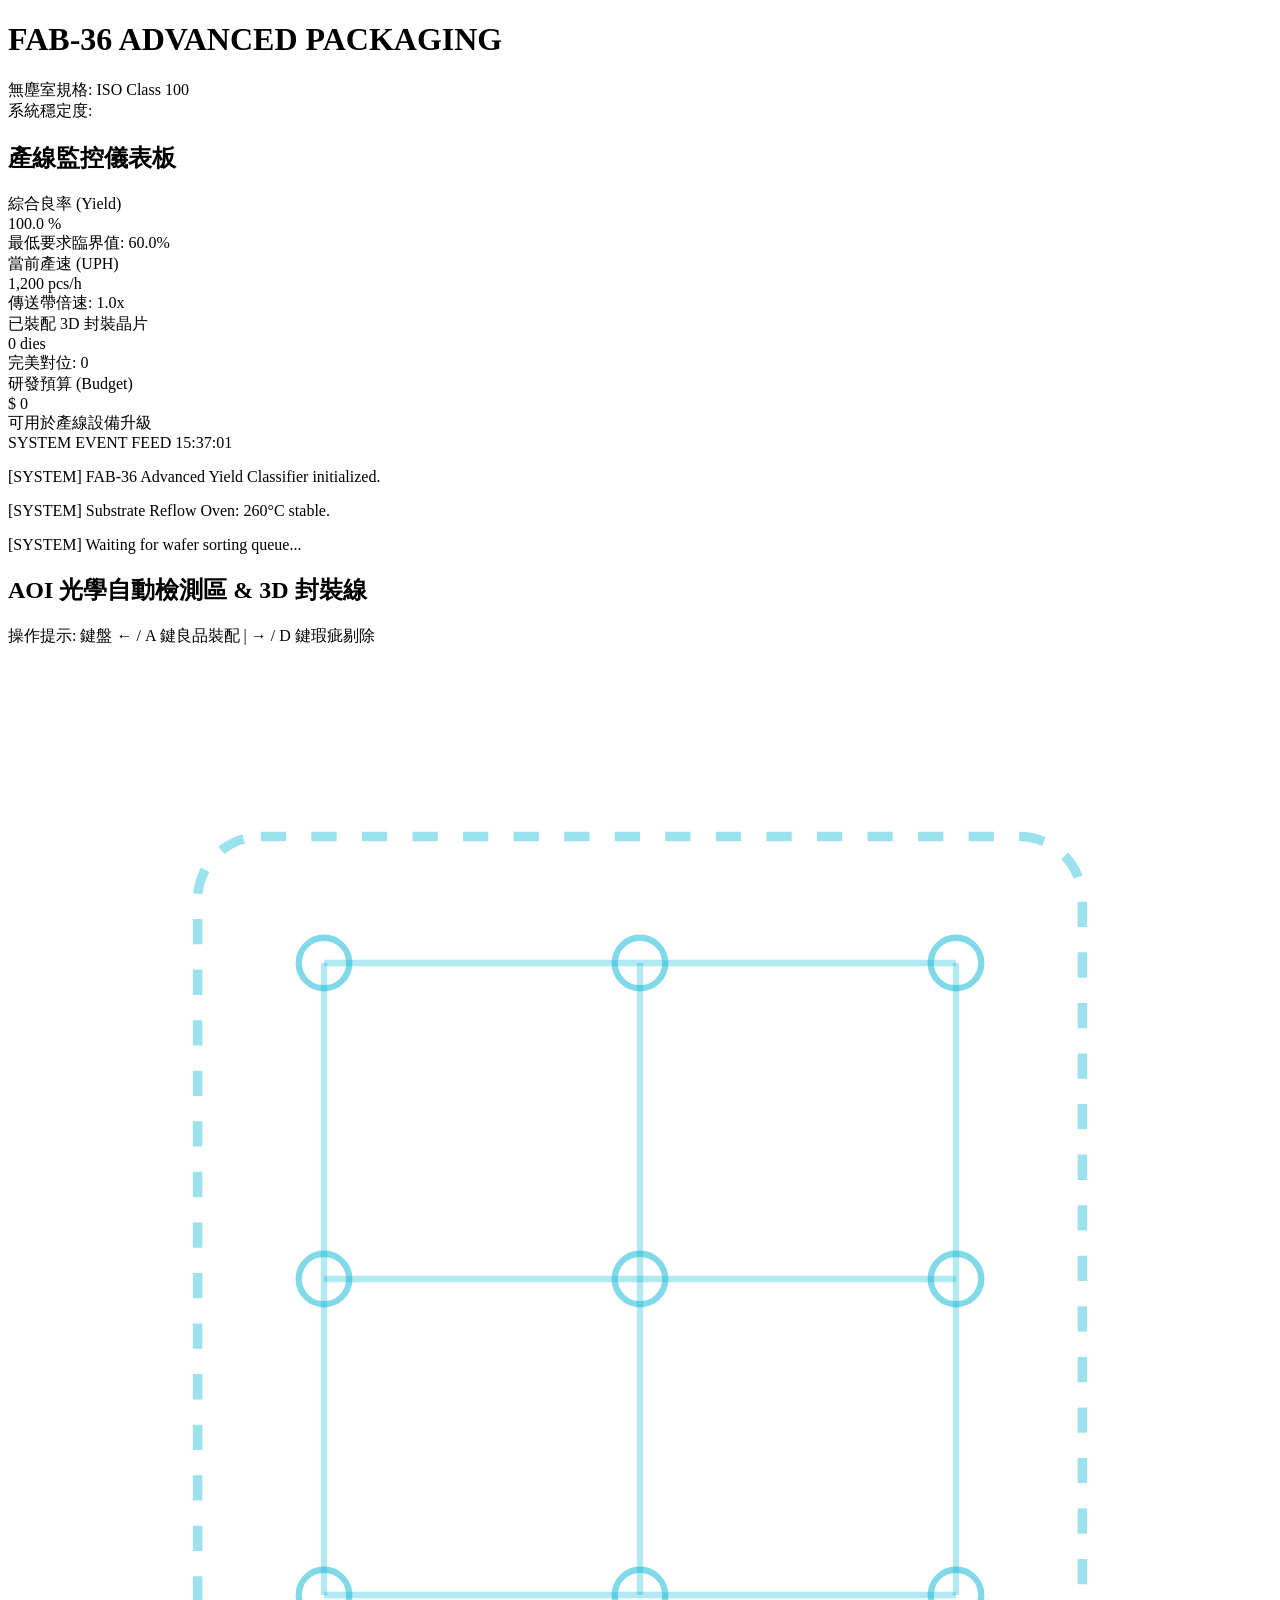
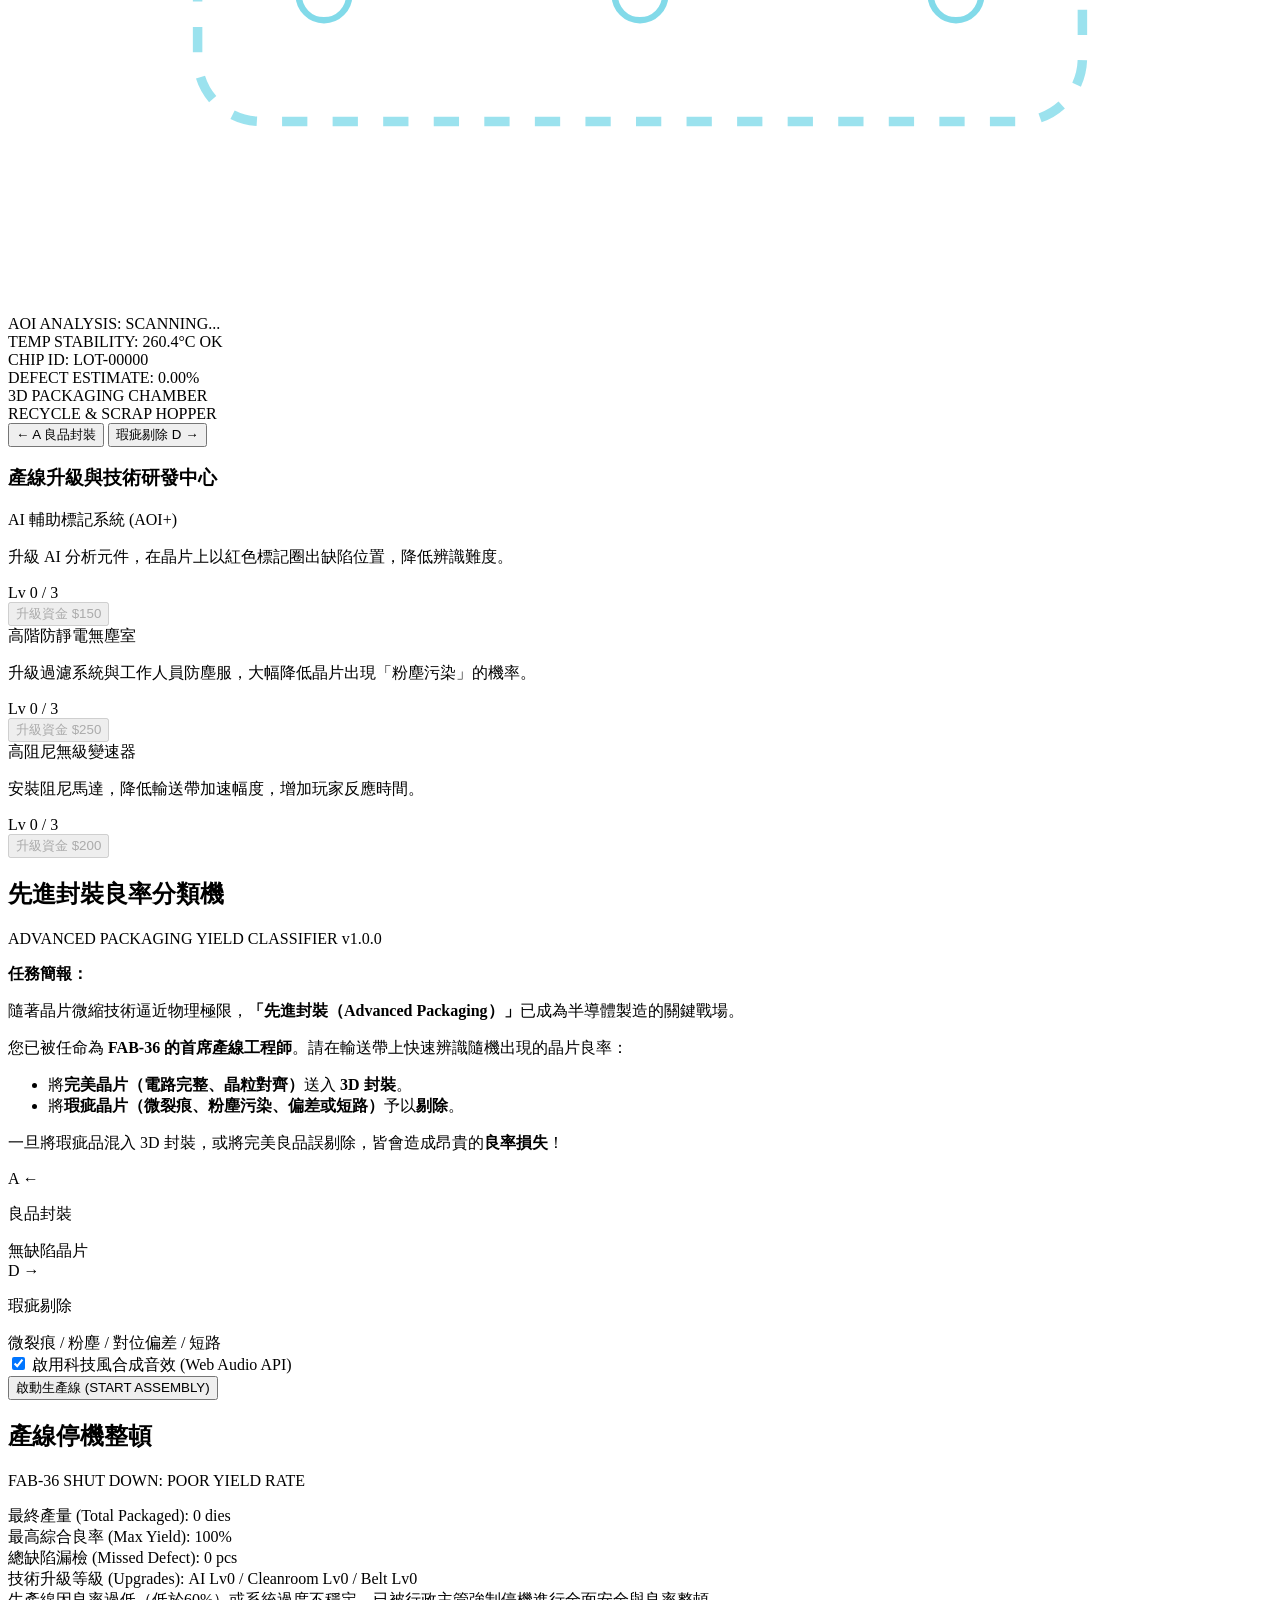
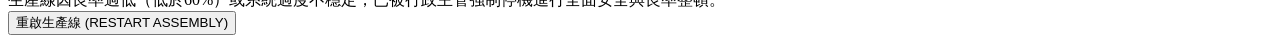
==== index.html @ 0c7c540d "Add files via upload" ====
<!DOCTYPE html>
<html lang="zh-TW">
<head>
    <meta charset="UTF-8">
    <meta name="viewport" content="width=device-width, initial-scale=1.0">
    <title>「先進封裝」良率分類機 - Advanced Packaging Yield Classifier</title>
    <meta name="description" content="扮演無塵室工程師，在先進封裝產線上過濾瑕疵晶片，保障3D堆疊晶粒良率！體驗半導體製造與工業管理的極限反應挑戰。">
    <!-- Google Fonts for High-Tech / Cyberpunk UI -->
    <link rel="preconnect" href="https://fonts.googleapis.com">
    <link rel="preconnect" href="https://fonts.gstatic.com" crossorigin>
    <link href="https://fonts.googleapis.com/css2?family=Inter:wght@300;400;600;800&family=Orbitron:wght@400;700;900&family=Share+Tech+Mono&display=swap" rel="stylesheet">
    <link rel="stylesheet" href="style.css">
</head>
<body>
    <div id="cyber-bg"></div>
    <div id="scanline"></div>

    <div id="game-container">
        <!-- TOP STATUS BAR -->
        <header id="top-bar">
            <div class="logo-area">
                <span class="pulse-indicator green"></span>
                <h1 id="main-title">FAB-36 ADVANCED PACKAGING</h1>
            </div>
            
            <!-- Real-time Cleanroom Status -->
            <div class="cleanroom-status">
                <span class="label">無塵室規格:</span>
                <span id="cleanroom-value" class="value">ISO Class 100</span>
            </div>

            <!-- Siren and Alarm Warning Beacons (Lives) -->
            <div class="stability-beacons">
                <span class="label">系統穩定度:</span>
                <div class="beacons-wrapper">
                    <div id="beacon-1" class="beacon active"></div>
                    <div id="beacon-2" class="beacon active"></div>
                    <div id="beacon-3" class="beacon active"></div>
                </div>
            </div>
        </header>

        <!-- MAIN DASHBOARD -->
        <main id="main-deck">
            <!-- LEFT PANEL: STATS & LOGS -->
            <section class="deck-panel" id="stats-panel">
                <h2 class="panel-title">產線監控儀表板</h2>
                
                <div class="metrics-grid">
                    <div class="metric-card" id="metric-yield">
                        <span class="metric-label">綜合良率 (Yield)</span>
                        <div class="metric-value-wrapper">
                            <span id="yield-value" class="value text-green">100.0</span>
                            <span class="unit">%</span>
                        </div>
                        <div class="metric-progress-bar">
                            <div id="yield-progress" class="bar bg-green" style="width: 100%"></div>
                        </div>
                        <span class="metric-sub">最低要求臨界值: 60.0%</span>
                    </div>

                    <div class="metric-card" id="metric-uph">
                        <span class="metric-label">當前產速 (UPH)</span>
                        <div class="metric-value-wrapper">
                            <span id="uph-value" class="value text-cyan">1,200</span>
                            <span class="unit">pcs/h</span>
                        </div>
                        <div class="metric-progress-bar">
                            <div id="uph-progress" class="bar bg-cyan" style="width: 20%"></div>
                        </div>
                        <span class="metric-sub" id="speed-multiplier-label">傳送帶倍速: 1.0x</span>
                    </div>

                    <div class="metric-card" id="metric-score">
                        <span class="metric-label">已裝配 3D 封裝晶片</span>
                        <div class="metric-value-wrapper">
                            <span id="score-value" class="value text-gold">0</span>
                            <span class="unit">dies</span>
                        </div>
                        <span class="metric-sub" id="perfect-count-label">完美對位: 0</span>
                    </div>

                    <div class="metric-card" id="metric-funds">
                        <span class="metric-label">研發預算 (Budget)</span>
                        <div class="metric-value-wrapper">
                            <span class="currency">$</span>
                            <span id="funds-value" class="value text-amber">0</span>
                        </div>
                        <span class="metric-sub">可用於產線設備升級</span>
                    </div>
                </div>

                <!-- Industrial Event Log Terminal -->
                <div id="terminal-log">
                    <div class="terminal-header">
                        <span>SYSTEM EVENT FEED</span>
                        <span id="system-time">15:37:01</span>
                    </div>
                    <div id="terminal-body">
                        <p class="text-dim">[SYSTEM] FAB-36 Advanced Yield Classifier initialized.</p>
                        <p class="text-dim">[SYSTEM] Substrate Reflow Oven: 260°C stable.</p>
                        <p class="text-cyan">[SYSTEM] Waiting for wafer sorting queue...</p>
                    </div>
                </div>
            </section>

            <!-- CENTER/RIGHT PANEL: ACTIVE ASSEMBLY ZONE -->
            <section class="deck-panel" id="assembly-panel">
                <div class="assembly-header">
                    <h2 class="panel-title">AOI 光學自動檢測區 & 3D 封裝線</h2>
                    <div class="controls-hint">操作提示: 鍵盤 ← / A 鍵良品裝配 | → / D 鍵瑕疵剔除</div>
                </div>

                <!-- HOLOGRAPHIC AOI SCANNER SCREEN -->
                <div id="hologram-screen">
                    <div class="hologram-grid-bg"></div>
                    <div class="scan-laser-line"></div>
                    
                    <div class="hologram-viewport">
                        <!-- Holographic wireframe model of the chip currently in scanner -->
                        <div id="hologram-wireframe">
                            <svg viewBox="0 0 200 200" id="holo-svg">
                                <!-- Silicon Die Base Grid -->
                                <rect x="30" y="30" width="140" height="140" rx="10" fill="none" stroke="rgba(6, 182, 212, 0.4)" stroke-dasharray="4 4" stroke-width="1.5"></rect>
                                <!-- Internal Interconnect Matrix -->
                                <circle cx="50" cy="50" r="4" fill="none" stroke="rgba(6, 182, 212, 0.5)" stroke-width="1"></circle>
                                <circle cx="100" cy="50" r="4" fill="none" stroke="rgba(6, 182, 212, 0.5)" stroke-width="1"></circle>
                                <circle cx="150" cy="50" r="4" fill="none" stroke="rgba(6, 182, 212, 0.5)" stroke-width="1"></circle>
                                <circle cx="50" cy="100" r="4" fill="none" stroke="rgba(6, 182, 212, 0.5)" stroke-width="1"></circle>
                                <circle cx="100" cy="100" r="4" fill="none" stroke="rgba(6, 182, 212, 0.5)" stroke-width="1"></circle>
                                <circle cx="150" cy="100" r="4" fill="none" stroke="rgba(6, 182, 212, 0.5)" stroke-width="1"></circle>
                                <circle cx="50" cy="150" r="4" fill="none" stroke="rgba(6, 182, 212, 0.5)" stroke-width="1"></circle>
                                <circle cx="100" cy="150" r="4" fill="none" stroke="rgba(6, 182, 212, 0.5)" stroke-width="1"></circle>
                                <circle cx="150" cy="150" r="4" fill="none" stroke="rgba(6, 182, 212, 0.5)" stroke-width="1"></circle>
                                
                                <line x1="50" y1="50" x2="150" y2="50" stroke="rgba(6, 182, 212, 0.3)" stroke-width="1"></line>
                                <line x1="50" y1="100" x2="150" y2="100" stroke="rgba(6, 182, 212, 0.3)" stroke-width="1"></line>
                                <line x1="50" y1="150" x2="150" y2="150" stroke="rgba(6, 182, 212, 0.3)" stroke-width="1"></line>
                                <line x1="50" y1="50" x2="50" y2="150" stroke="rgba(6, 182, 212, 0.3)" stroke-width="1"></line>
                                <line x1="100" y1="50" x2="100" y2="150" stroke="rgba(6, 182, 212, 0.3)" stroke-width="1"></line>
                                <line x1="150" y1="50" x2="150" y2="150" stroke="rgba(6, 182, 212, 0.3)" stroke-width="1"></line>

                                <!-- Hologram scan beam overlays -->
                                <path id="holo-defect-path" d="" fill="none" stroke="rgba(239, 68, 68, 0.8)" stroke-width="2.5" class="pulsing"></path>
                            </svg>
                        </div>
                        
                        <!-- Diagnostic Readout -->
                        <div class="hologram-readout">
                            <div class="readout-row"><span class="readout-label">AOI ANALYSIS:</span> <span id="diag-analysis" class="text-cyan">SCANNING...</span></div>
                            <div class="readout-row"><span class="readout-label">TEMP STABILITY:</span> <span class="text-green">260.4°C OK</span></div>
                            <div class="readout-row"><span class="readout-label">CHIP ID:</span> <span id="diag-id" class="text-cyan">LOT-00000</span></div>
                            <div class="readout-row"><span class="readout-label">DEFECT ESTIMATE:</span> <span id="diag-defect-rate" class="text-cyan">0.00%</span></div>
                        </div>
                    </div>
                </div>

                <!-- CONVEYOR BELT CONTAINER -->
                <div id="conveyor-container">
                    <!-- Top suction chamber entry -->
                    <div class="suction-chamber-entrance">
                        <div class="vacuum-glowing-glow"></div>
                        <span class="chamber-tag">3D PACKAGING CHAMBER</span>
                    </div>

                    <!-- The Conveyor Belt Graphic -->
                    <div class="conveyor-belt-track">
                        <div class="belt-rollers">
                            <div class="roller"></div>
                            <div class="roller"></div>
                            <div class="roller"></div>
                            <div class="roller"></div>
                            <div class="roller"></div>
                            <div class="roller"></div>
                            <div class="roller"></div>
                            <div class="roller"></div>
                        </div>
                        
                        <!-- Belt scanning gate marking -->
                        <div class="laser-scanner-overlay-gate"></div>

                        <!-- Active chips wrapper -->
                        <div id="chips-conveyor-belt">
                            <!-- Dynamically generated chips go here -->
                        </div>
                    </div>

                    <!-- Bottom Scrap Hopper entrance -->
                    <div class="scrap-hopper-entrance">
                        <div class="scrap-glowing-glow"></div>
                        <span class="chamber-tag">RECYCLE & SCRAP HOPPER</span>
                    </div>
                </div>

                <!-- DIRECT ACTION BUTTONS (Tactile feedback) -->
                <div id="control-buttons-deck">
                    <button id="btn-pass" class="tactile-btn pass-btn" title="判定晶片為良品，送入3D堆疊製程 (快捷鍵: ← / A)">
                        <div class="btn-cap">
                            <span class="btn-shortcut">← A</span>
                            <span class="btn-text">良品封裝</span>
                        </div>
                    </button>
                    <button id="btn-reject" class="tactile-btn reject-btn" title="判定晶片有瑕疵，進行廢料隔離 (快捷鍵: → / D)">
                        <div class="btn-cap">
                            <span class="btn-text">瑕疵剔除</span>
                            <span class="btn-shortcut">D →</span>
                        </div>
                    </button>
                </div>
            </section>
        </main>

        <!-- UPGRADE & LAB MANAGEMENT DECK -->
        <footer id="upgrade-deck">
            <h3 class="upgrade-deck-title">產線升級與技術研發中心</h3>
            <div class="upgrades-container">
                <!-- Upgrade Item 1 -->
                <div class="upgrade-card" id="upg-aoi">
                    <div class="upg-details">
                        <span class="upg-name">AI 輔助標記系統 (AOI+)</span>
                        <p class="upg-desc">升級 AI 分析元件，在晶片上以紅色標記圈出缺陷位置，降低辨識難度。</p>
                        <span class="upg-level" id="upg-aoi-level">Lv 0 / 3</span>
                    </div>
                    <button class="upg-btn" id="btn-upg-aoi" disabled>
                        升級資金 <span class="cost">$150</span>
                    </button>
                </div>

                <!-- Upgrade Item 2 -->
                <div class="upgrade-card" id="upg-clean">
                    <div class="upg-details">
                        <span class="upg-name">高階防靜電無塵室</span>
                        <p class="upg-desc">升級過濾系統與工作人員防塵服，大幅降低晶片出現「粉塵污染」的機率。</p>
                        <span class="upg-level" id="upg-clean-level">Lv 0 / 3</span>
                    </div>
                    <button class="upg-btn" id="btn-upg-clean" disabled>
                        升級資金 <span class="cost">$250</span>
                    </button>
                </div>

                <!-- Upgrade Item 3 -->
                <div class="upgrade-card" id="upg-belt">
                    <div class="upg-details">
                        <span class="upg-name">高阻尼無級變速器</span>
                        <p class="upg-desc">安裝阻尼馬達，降低輸送帶加速幅度，增加玩家反應時間。</p>
                        <span class="upg-level" id="upg-belt-level">Lv 0 / 3</span>
                    </div>
                    <button class="upg-btn" id="btn-upg-belt" disabled>
                        升級資金 <span class="cost">$200</span>
                    </button>
                </div>
            </div>
        </footer>
    </div>

    <!-- SCREENS AND OVERLAYS -->
    <!-- START / INSTRUCTIONS OVERLAY -->
    <div id="start-screen" class="overlay active">
        <div class="overlay-panel glass">
            <h2 class="glow-title">先進封裝良率分類機</h2>
            <p class="subtitle">ADVANCED PACKAGING YIELD CLASSIFIER v1.0.0</p>
            
            <div class="lore-box">
                <p><strong>任務簡報：</strong></p>
                <p>隨著晶片微縮技術逼近物理極限，<strong>「先進封裝（Advanced Packaging）」</strong>已成為半導體製造的關鍵戰場。</p>
                <p>您已被任命為 <strong>FAB-36 的首席產線工程師</strong>。請在輸送帶上快速辨識隨機出現的晶片良率：</p>
                <ul>
                    <li>將<strong>完美晶片（電路完整、晶粒對齊）</strong>送入 <strong>3D 封裝</strong>。</li>
                    <li>將<strong>瑕疵晶片（微裂痕、粉塵污染、偏差或短路）</strong>予以<strong>剔除</strong>。</li>
                </ul>
                <p>一旦將瑕疵品混入 3D 封裝，或將完美良品誤剔除，皆會造成昂貴的<strong>良率損失</strong>！</p>
            </div>

            <div class="instructions-grid">
                <div class="ins-card">
                    <span class="ins-key">A</span>
                    <span class="ins-key">←</span>
                    <p>良品封裝</p>
                    <span class="ins-note">無缺陷晶片</span>
                </div>
                <div class="ins-card">
                    <span class="ins-key">D</span>
                    <span class="ins-key">→</span>
                    <p>瑕疵剔除</p>
                    <span class="ins-note">微裂痕 / 粉塵 / 對位偏差 / 短路</span>
                </div>
            </div>

            <!-- Start sound selection for user compatibility -->
            <div class="sound-consent">
                <label>
                    <input type="checkbox" id="sound-enabled" checked>
                    啟用科技風合成音效 (Web Audio API)
                </label>
            </div>

            <button id="btn-start-game" class="huge-glow-btn">啟動生產線 (START ASSEMBLY)</button>
        </div>
    </div>

    <!-- GAME OVER / RESTRUCTURING OVERLAY -->
    <div id="game-over-screen" class="overlay">
        <div class="overlay-panel glass hazard-border">
            <h2 class="glow-title text-red">產線停機整頓</h2>
            <p class="subtitle">FAB-36 SHUT DOWN: POOR YIELD RATE</p>

            <div class="results-stats">
                <div class="stat-row">
                    <span>最終產量 (Total Packaged):</span>
                    <span id="final-score" class="text-gold">0 dies</span>
                </div>
                <div class="stat-row">
                    <span>最高綜合良率 (Max Yield):</span>
                    <span id="final-yield" class="text-green">100%</span>
                </div>
                <div class="stat-row">
                    <span>總缺陷漏檢 (Missed Defect):</span>
                    <span id="final-misses" class="text-red">0 pcs</span>
                </div>
                <div class="stat-row">
                    <span>技術升級等級 (Upgrades):</span>
                    <span id="final-upgrades">AI Lv0 / Cleanroom Lv0 / Belt Lv0</span>
                </div>
            </div>

            <div class="game-over-reason" id="game-over-reason-text">
                生產線因良率過低（低於60%）或系統過度不穩定，已被行政主管強制停機進行全面安全與良率整頓。
            </div>

            <button id="btn-restart-game" class="huge-glow-btn hazard-bg">重啟生產線 (RESTART ASSEMBLY)</button>
        </div>
    </div>

    <!-- AUDIO GENERATION INFO & HELPER -->
    <script src="game.js"></script>
</body>
</html>
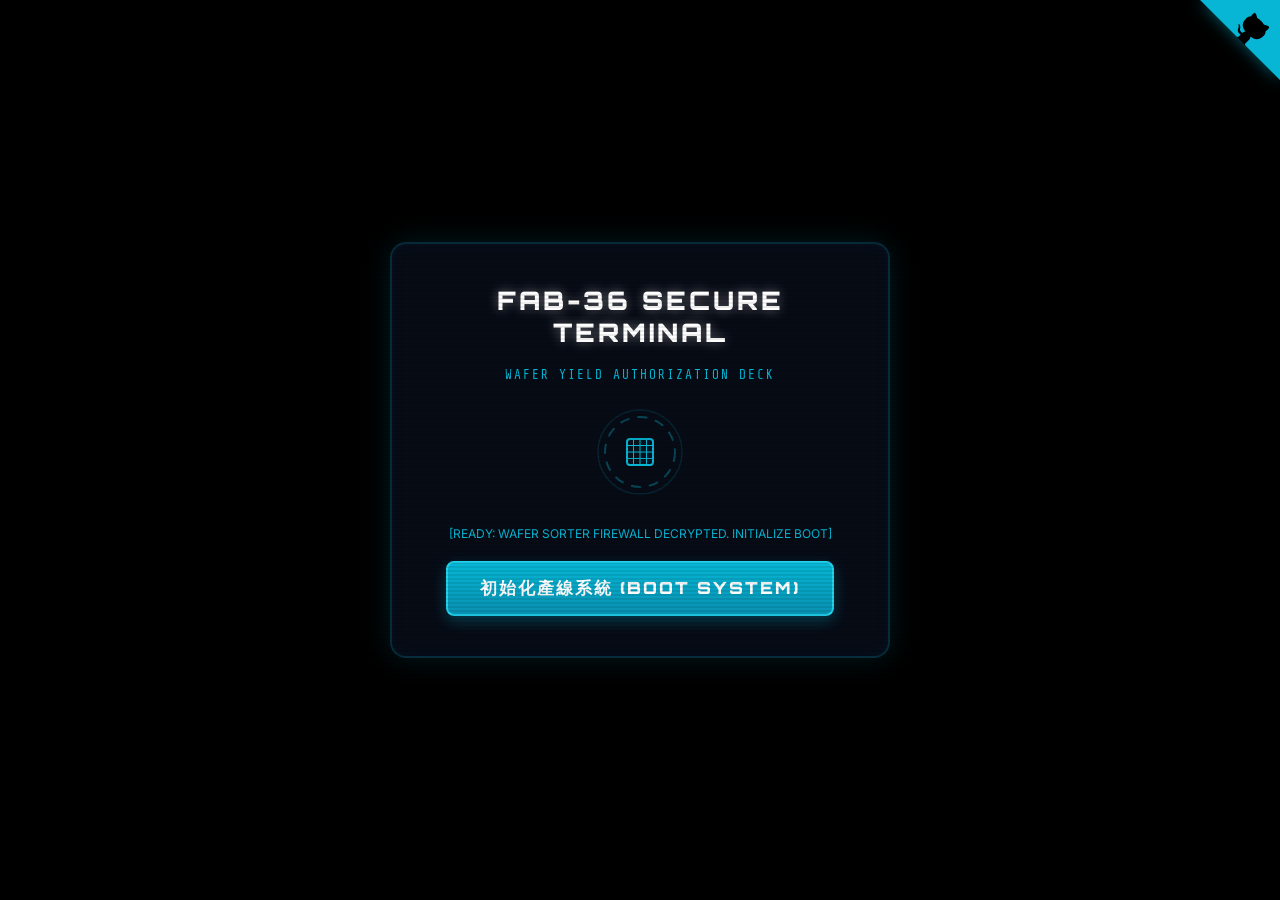
==== commit c76f5aea: "Add files via upload" ====
--- a/index.html
+++ b/index.html
@@ -3,272 +3,550 @@
 <head>
     <meta charset="UTF-8">
     <meta name="viewport" content="width=device-width, initial-scale=1.0">
-    <title>「先進封裝」良率分類機 - Advanced Packaging Yield Classifier</title>
-    <meta name="description" content="扮演無塵室工程師，在先進封裝產線上過濾瑕疵晶片，保障3D堆疊晶粒良率！體驗半導體製造與工業管理的極限反應挑戰。">
-    <!-- Google Fonts for High-Tech / Cyberpunk UI -->
+    <title>「先進封裝」良率分類機 - FAB-36 Advanced Yield Optimization</title>
+    <meta name="description" content="很久很久以前，在一個非常潔淨的無塵室裡……體驗半導體先進封裝製程良率分類的史詩級挑戰！">
+    
+    <!-- Google Fonts -->
     <link rel="preconnect" href="https://fonts.googleapis.com">
     <link rel="preconnect" href="https://fonts.gstatic.com" crossorigin>
-    <link href="https://fonts.googleapis.com/css2?family=Inter:wght@300;400;600;800&family=Orbitron:wght@400;700;900&family=Share+Tech+Mono&display=swap" rel="stylesheet">
-    <link rel="stylesheet" href="style.css">
+    <link href="https://fonts.googleapis.com/css2?family=Inter:wght@300;400;600;800&family=Orbitron:wght@700;900&family=Share+Tech+Mono&display=swap" rel="stylesheet">
+    
+    <style>
+        :root {
+            --neon-cyan: #06b6d4;
+            --neon-yellow: #ffc500;
+            --neon-blue: #4bd5ee;
+            --bg-dark: #000000;
+            --font-cyber: 'Orbitron', 'Inter', sans-serif;
+            --font-mono: 'Share Tech Mono', monospace;
+        }
+
+        * {
+            box-sizing: border-box;
+            margin: 0;
+            padding: 0;
+            user-select: none;
+        }
+
+        body {
+            background-color: var(--bg-dark);
+            color: #ffffff;
+            font-family: 'Inter', sans-serif;
+            height: 100vh;
+            width: 100vw;
+            overflow: hidden;
+            position: relative;
+        }
+
+        /* 3D Moving Starfield Canvas */
+        #starfield {
+            position: absolute;
+            top: 0;
+            left: 0;
+            width: 100%;
+            height: 100%;
+            z-index: 1;
+            pointer-events: none;
+        }
+
+        /* Ambient scanlines */
+        #scanlines {
+            position: absolute;
+            top: 0;
+            left: 0;
+            width: 100%;
+            height: 100%;
+            background: linear-gradient(
+                rgba(18, 16, 16, 0) 50%, 
+                rgba(0, 0, 0, 0.2) 50%
+            );
+            background-size: 100% 4px;
+            z-index: 999;
+            pointer-events: none;
+            opacity: 0.4;
+        }
+
+        /* Common Overlay Style */
+        .overlay {
+            position: fixed;
+            top: 0;
+            left: 0;
+            width: 100%;
+            height: 100%;
+            z-index: 10;
+            display: flex;
+            align-items: center;
+            justify-content: center;
+            opacity: 0;
+            pointer-events: none;
+            transition: opacity 0.6s cubic-bezier(0.25, 1, 0.5, 1);
+            background: rgba(0, 0, 0, 0.85);
+        }
+
+        .overlay.active {
+            opacity: 1;
+            pointer-events: auto;
+        }
+
+        /* BOOT INTERACTIVE PANEL */
+        #boot-screen {
+            background: #000000;
+        }
+
+        .glass-panel {
+            background: rgba(10, 15, 29, 0.75);
+            border: 2px solid rgba(6, 182, 212, 0.2);
+            border-radius: 16px;
+            padding: 40px;
+            width: 500px;
+            text-align: center;
+            box-shadow: 0 0 30px rgba(6, 182, 212, 0.15), inset 0 0 15px rgba(6, 182, 212, 0.05);
+            backdrop-filter: blur(15px);
+            z-index: 20;
+            display: flex;
+            flex-direction: column;
+            align-items: center;
+            gap: 20px;
+        }
+
+        .glow-title {
+            font-family: var(--font-cyber);
+            font-size: 1.6rem;
+            font-weight: 900;
+            letter-spacing: 3px;
+            color: #ffffff;
+            text-shadow: 0 0 12px rgba(255, 255, 255, 0.4);
+            text-transform: uppercase;
+        }
+
+        .subtitle {
+            font-family: var(--font-mono);
+            font-size: 0.8rem;
+            color: var(--neon-cyan);
+            letter-spacing: 2px;
+            text-transform: uppercase;
+        }
+
+        .boot-icon svg {
+            animation: pulse-icon 2s infinite alternate ease-in-out;
+        }
+
+        @keyframes pulse-icon {
+            0% { transform: scale(0.96); filter: drop-shadow(0 0 5px rgba(6, 182, 212, 0.4)); }
+            100% { transform: scale(1.04); filter: drop-shadow(0 0 15px rgba(6, 182, 212, 0.8)); }
+        }
+
+        .huge-btn {
+            font-family: var(--font-cyber);
+            font-size: 1.05rem;
+            font-weight: 900;
+            color: #ffffff;
+            background: linear-gradient(180deg, #06b6d4 0%, #0891b2 100%);
+            border: 2px solid #22d3ee;
+            border-radius: 8px;
+            padding: 14px 32px;
+            cursor: pointer;
+            letter-spacing: 2px;
+            box-shadow: 0 5px 15px rgba(6, 182, 212, 0.3);
+            transition: all 0.2s ease;
+            outline: none;
+        }
+
+        .huge-btn:hover {
+            box-shadow: 0 0 25px rgba(6, 182, 212, 0.6);
+            filter: brightness(1.15);
+        }
+
+        .huge-btn:active {
+            transform: translateY(2px);
+        }
+
+        /* EPIC STAR WARS CRAWL SCREEN */
+        #intro-screen {
+            background: #000000;
+            z-index: 15;
+        }
+
+        .intro-viewport {
+            position: relative;
+            width: 100%;
+            height: 100%;
+            display: flex;
+            flex-direction: column;
+            justify-content: center;
+            align-items: center;
+        }
+
+        /* "A long time ago..." text style */
+        #intro-far-away {
+            position: absolute;
+            color: var(--neon-blue);
+            font-size: 1.6rem;
+            font-weight: 400;
+            text-align: center;
+            width: 80%;
+            max-width: 800px;
+            line-height: 1.6;
+            opacity: 0;
+            z-index: 25;
+            pointer-events: none;
+        }
+
+        #intro-far-away.animate {
+            animation: fade-blue-text 6s ease-in-out forwards;
+        }
+
+        @keyframes fade-blue-text {
+            0% { opacity: 0; }
+            20% { opacity: 1; }
+            80% { opacity: 1; }
+            100% { opacity: 0; }
+        }
+
+        /* Zooming yellow Star Wars logo */
+        #intro-logo {
+            position: absolute;
+            width: 90%;
+            max-width: 900px;
+            text-align: center;
+            transform: scale(3.5);
+            font-family: var(--font-cyber);
+            font-size: 4.5rem;
+            font-weight: 900;
+            letter-spacing: 6px;
+            color: var(--neon-yellow);
+            text-shadow: 0 0 20px rgba(255, 197, 0, 0.4);
+            opacity: 0;
+            line-height: 1.25;
+            z-index: 22;
+            pointer-events: none;
+        }
+
+        #intro-logo.animate {
+            animation: zoom-out-logo 11s cubic-bezier(0.12, 0.82, 0.16, 1) forwards;
+        }
+
+        @keyframes zoom-out-logo {
+            0% { opacity: 0; transform: scale(3.5); }
+            6% { opacity: 1; transform: scale(3.0); }
+            85% { opacity: 1; }
+            100% { opacity: 0; transform: scale(0.04); }
+        }
+
+        /* Crawl Perspective container */
+        .intro-crawl-wrapper {
+            position: absolute;
+            width: 100%;
+            height: 100%;
+            bottom: 0;
+            left: 0;
+            perspective: 320px;
+            perspective-origin: 50% 100%;
+            z-index: 18;
+            pointer-events: none;
+            opacity: 0;
+        }
+
+        .intro-crawl-wrapper.animate {
+            opacity: 1;
+        }
+
+        .intro-crawl-text {
+            position: absolute;
+            top: 100%;
+            width: 60%;
+            max-width: 750px;
+            left: 20%;
+            text-align: justify;
+            font-size: 1.35rem;
+            font-weight: bold;
+            line-height: 2.1;
+            letter-spacing: 2px;
+            color: var(--neon-yellow);
+            text-shadow: 0 0 8px rgba(255, 197, 0, 0.3);
+            transform: rotateX(25deg);
+            transform-origin: 50% 100%;
+            padding-bottom: 300px;
+        }
+
+        .intro-crawl-text.animate {
+            animation: crawl-text 50s linear forwards;
+        }
+
+        @keyframes crawl-text {
+            0% { top: 100%; }
+            100% { top: -210%; }
+        }
+
+        .intro-crawl-text p {
+            margin-bottom: 2rem;
+        }
+
+        .intro-crawl-text .episode-number {
+            font-family: var(--font-cyber);
+            font-size: 1.1rem;
+            letter-spacing: 5px;
+            text-align: center;
+            margin-bottom: 0.5rem;
+        }
+
+        .intro-crawl-text .episode-title {
+            font-family: var(--font-cyber);
+            font-size: 1.8rem;
+            letter-spacing: 6px;
+            text-align: center;
+            margin-bottom: 2.5rem;
+            text-transform: uppercase;
+        }
+
+        .skip-intro-btn {
+            position: absolute;
+            bottom: 40px;
+            right: 40px;
+            z-index: 30;
+            background: transparent;
+            border: 1.5px solid rgba(255, 197, 0, 0.4);
+            color: var(--neon-yellow);
+            font-family: var(--font-cyber);
+            padding: 10px 24px;
+            font-size: 0.8rem;
+            font-weight: bold;
+            border-radius: 4px;
+            cursor: pointer;
+            letter-spacing: 1.5px;
+            transition: all 0.2s ease;
+            outline: none;
+        }
+
+        .skip-intro-btn:hover {
+            background: rgba(255, 197, 0, 0.1);
+            border-color: var(--neon-yellow);
+            box-shadow: 0 0 12px rgba(255, 197, 0, 0.4);
+        }
+
+        /* LANDING / PLAY GAME DIRECT DECK */
+        #landing-screen {
+            background: radial-gradient(circle at 50% 50%, rgba(6, 182, 212, 0.15) 0%, rgba(2, 6, 12, 0.95) 90%);
+        }
+
+        .landing-panel {
+            width: 700px;
+            background: rgba(10, 15, 29, 0.85);
+            border: 2px solid var(--neon-cyan);
+            border-radius: 16px;
+            padding: 35px;
+            box-shadow: 0 0 40px rgba(6, 182, 212, 0.3);
+            backdrop-filter: blur(15px);
+            text-align: center;
+            display: flex;
+            flex-direction: column;
+            align-items: center;
+            gap: 25px;
+            z-index: 20;
+        }
+
+        .lore-box {
+            background: rgba(2, 6, 12, 0.8);
+            border: 1px solid rgba(6, 182, 212, 0.15);
+            border-radius: 8px;
+            padding: 20px;
+            text-align: left;
+            font-size: 0.85rem;
+            line-height: 1.7;
+            color: rgba(226, 232, 240, 0.8);
+        }
+
+        .lore-box strong {
+            color: var(--neon-cyan);
+        }
+
+        .lore-box p {
+            margin-bottom: 8px;
+        }
+
+        .instructions-grid {
+            display: flex;
+            gap: 20px;
+            width: 100%;
+        }
+
+        .ins-card {
+            flex: 1;
+            background: rgba(15, 23, 42, 0.6);
+            border: 1px solid rgba(255, 255, 255, 0.05);
+            border-radius: 8px;
+            padding: 15px;
+            display: flex;
+            flex-direction: column;
+            align-items: center;
+            gap: 6px;
+        }
+
+        .ins-key {
+            background: #334155;
+            border: 1.5px solid #475569;
+            box-shadow: 0 3px 0 #1e293b;
+            border-radius: 4px;
+            font-family: var(--font-mono);
+            font-weight: bold;
+            padding: 2px 12px;
+            font-size: 1rem;
+            color: #ffffff;
+        }
+
+        .ins-card p {
+            font-size: 0.9rem;
+            font-weight: bold;
+            color: #ffffff;
+            margin-top: 4px;
+        }
+
+        .ins-note {
+            font-size: 0.72rem;
+            color: rgba(226, 232, 240, 0.45);
+        }
+
+        .btn-play-now {
+            font-family: var(--font-cyber);
+            font-size: 1.15rem;
+            font-weight: 900;
+            color: #ffffff;
+            background: linear-gradient(180deg, #10b981 0%, #047857 100%);
+            border: 2px solid #34d399;
+            border-radius: 8px;
+            padding: 16px 45px;
+            cursor: pointer;
+            letter-spacing: 2px;
+            box-shadow: 0 5px 20px rgba(16, 185, 129, 0.4);
+            transition: all 0.2s ease;
+            text-decoration: none;
+            display: inline-block;
+        }
+
+        .btn-play-now:hover {
+            box-shadow: 0 0 30px rgba(16, 185, 129, 0.7);
+            filter: brightness(1.15);
+            transform: scale(1.02);
+        }
+
+        .btn-play-now:active {
+            transform: translateY(2px);
+        }
+
+        /* GITHUB FORK CORNER */
+        .github-corner svg {
+            fill: var(--neon-cyan);
+            color: #000;
+            position: absolute;
+            top: 0;
+            border: 0;
+            right: 0;
+            z-index: 1000;
+            filter: drop-shadow(0 0 8px rgba(6, 182, 212, 0.5));
+            transition: all 0.25s ease-in-out;
+        }
+        .github-corner:hover svg {
+            fill: var(--neon-yellow);
+            filter: drop-shadow(0 0 12px var(--neon-yellow));
+        }
+
+        /* MEDIA QUERY RESPONSIVENESS */
+        @media (max-width: 768px) {
+            .glass-panel, .landing-panel {
+                width: 90%;
+                padding: 20px;
+            }
+            #intro-logo {
+                font-size: 2.5rem;
+            }
+            .intro-crawl-text {
+                width: 80%;
+                left: 10%;
+                font-size: 1rem;
+                line-height: 1.8;
+            }
+            .instructions-grid {
+                flex-direction: column;
+            }
+        }
+    </style>
 </head>
 <body>
-    <div id="cyber-bg"></div>
-    <div id="scanline"></div>
-
-    <div id="game-container">
-        <!-- TOP STATUS BAR -->
-        <header id="top-bar">
-            <div class="logo-area">
-                <span class="pulse-indicator green"></span>
-                <h1 id="main-title">FAB-36 ADVANCED PACKAGING</h1>
+    <canvas id="starfield"></canvas>
+    <div id="scanlines"></div>
+
+    <!-- BOOT SYSTEM FIREWALL SCREEN -->
+    <section id="boot-screen" class="overlay active">
+        <div class="glass-panel">
+            <h2 class="glow-title">FAB-36 Secure Terminal</h2>
+            <p class="subtitle">Wafer Yield Authorization Deck</p>
+            
+            <div class="boot-icon">
+                <svg viewBox="0 0 100 100" id="boot-svg" style="width: 100px; height: 100px;">
+                    <circle cx="50" cy="50" r="42" fill="none" stroke="rgba(6, 182, 212, 0.15)" stroke-width="1.5"></circle>
+                    <circle cx="50" cy="50" r="35" fill="none" stroke="rgba(6, 182, 212, 0.35)" stroke-dasharray="10 8" stroke-width="2" style="animation: spin 20s infinite linear; transform-origin: 50% 50%;"></circle>
+                    
+                    <!-- Wafer Grid / Silicon Die representation -->
+                    <rect x="37" y="37" width="26" height="26" rx="3" fill="rgba(6, 182, 212, 0.05)" stroke="var(--neon-cyan)" stroke-width="2"></rect>
+                    <line x1="37" y1="43.5" x2="63" y2="43.5" stroke="var(--neon-cyan)" stroke-width="1"></line>
+                    <line x1="37" y1="50" x2="63" y2="50" stroke="var(--neon-cyan)" stroke-width="1"></line>
+                    <line x1="37" y1="56.5" x2="63" y2="56.5" stroke="var(--neon-cyan)" stroke-width="1"></line>
+                    <line x1="43.5" y1="37" x2="43.5" y2="63" stroke="var(--neon-cyan)" stroke-width="1"></line>
+                    <line x1="50" y1="37" x2="50" y2="63" stroke="var(--neon-cyan)" stroke-width="1"></line>
+                    <line x1="56.5" y1="37" x2="56.5" y2="63" stroke="var(--neon-cyan)" stroke-width="1"></line>
+                </svg>
             </div>
             
-            <!-- Real-time Cleanroom Status -->
-            <div class="cleanroom-status">
-                <span class="label">無塵室規格:</span>
-                <span id="cleanroom-value" class="value">ISO Class 100</span>
+            <p class="font-mono text-cyan" style="font-size: 0.75rem; color: var(--neon-cyan);">[READY: WAFER SORTER FIREWALL DECRYPTED. INITIALIZE BOOT]</p>
+            <button id="btn-boot-system" class="huge-btn">初始化產線系統 (BOOT SYSTEM)</button>
+        </div>
+    </section>
+
+    <!-- EPIC STAR WARS CRAWL INTERFACE -->
+    <section id="intro-screen" class="overlay">
+        <div class="intro-viewport">
+            <!-- Galaxy text -->
+            <div id="intro-far-away">
+                很久很久以前，在一個非常潔淨的無塵室裡……
             </div>
-
-            <!-- Siren and Alarm Warning Beacons (Lives) -->
-            <div class="stability-beacons">
-                <span class="label">系統穩定度:</span>
-                <div class="beacons-wrapper">
-                    <div id="beacon-1" class="beacon active"></div>
-                    <div id="beacon-2" class="beacon active"></div>
-                    <div id="beacon-3" class="beacon active"></div>
+            
+            <!-- Zooming title -->
+            <div id="intro-logo">
+                先進封裝<br>良率分類機
+            </div>
+
+            <!-- Crawling text inside 3D perspective -->
+            <div id="intro-crawl-container" class="intro-crawl-wrapper">
+                <div id="intro-crawl-content" class="intro-crawl-text">
+                    <h3 class="episode-number">第一部曲：幽靈微塵的威脅</h3>
+                    <h4 class="episode-title">良率保衛戰</h4>
+                    
+                    <p>這是一個奈米微縮的極限時代。</p>
+                    <p>傳統的摩爾定律已面臨嚴苛物理極限，晶體管無法再無限制地縮小，微縮之路步步維艱。</p>
+                    <p>為了拯救半導體效能的未來，帝國研發出了極致的「3D垂直堆疊先進封裝技術」，將多顆晶粒像蓋摩天大樓般緊密連結！</p>
+                    <p>然而，黑暗的瑕疵勢力悄然無息地滲透進了傳送帶。微裂紋、環境塵埃、凸塊短路與對位偏差，正威脅著極度昂貴的晶圓良率。</p>
+                    <p>作為 FAB-36 的首席工程師，你手握先進的光學 AOI 雷射掃描儀。你必須精確判定完美晶粒，並在時限內將致命瑕疵排除，引領半導體科技走向良率滿分的光明未來……</p>
                 </div>
             </div>
-        </header>
-
-        <!-- MAIN DASHBOARD -->
-        <main id="main-deck">
-            <!-- LEFT PANEL: STATS & LOGS -->
-            <section class="deck-panel" id="stats-panel">
-                <h2 class="panel-title">產線監控儀表板</h2>
-                
-                <div class="metrics-grid">
-                    <div class="metric-card" id="metric-yield">
-                        <span class="metric-label">綜合良率 (Yield)</span>
-                        <div class="metric-value-wrapper">
-                            <span id="yield-value" class="value text-green">100.0</span>
-                            <span class="unit">%</span>
-                        </div>
-                        <div class="metric-progress-bar">
-                            <div id="yield-progress" class="bar bg-green" style="width: 100%"></div>
-                        </div>
-                        <span class="metric-sub">最低要求臨界值: 60.0%</span>
-                    </div>
-
-                    <div class="metric-card" id="metric-uph">
-                        <span class="metric-label">當前產速 (UPH)</span>
-                        <div class="metric-value-wrapper">
-                            <span id="uph-value" class="value text-cyan">1,200</span>
-                            <span class="unit">pcs/h</span>
-                        </div>
-                        <div class="metric-progress-bar">
-                            <div id="uph-progress" class="bar bg-cyan" style="width: 20%"></div>
-                        </div>
-                        <span class="metric-sub" id="speed-multiplier-label">傳送帶倍速: 1.0x</span>
-                    </div>
-
-                    <div class="metric-card" id="metric-score">
-                        <span class="metric-label">已裝配 3D 封裝晶片</span>
-                        <div class="metric-value-wrapper">
-                            <span id="score-value" class="value text-gold">0</span>
-                            <span class="unit">dies</span>
-                        </div>
-                        <span class="metric-sub" id="perfect-count-label">完美對位: 0</span>
-                    </div>
-
-                    <div class="metric-card" id="metric-funds">
-                        <span class="metric-label">研發預算 (Budget)</span>
-                        <div class="metric-value-wrapper">
-                            <span class="currency">$</span>
-                            <span id="funds-value" class="value text-amber">0</span>
-                        </div>
-                        <span class="metric-sub">可用於產線設備升級</span>
-                    </div>
-                </div>
-
-                <!-- Industrial Event Log Terminal -->
-                <div id="terminal-log">
-                    <div class="terminal-header">
-                        <span>SYSTEM EVENT FEED</span>
-                        <span id="system-time">15:37:01</span>
-                    </div>
-                    <div id="terminal-body">
-                        <p class="text-dim">[SYSTEM] FAB-36 Advanced Yield Classifier initialized.</p>
-                        <p class="text-dim">[SYSTEM] Substrate Reflow Oven: 260°C stable.</p>
-                        <p class="text-cyan">[SYSTEM] Waiting for wafer sorting queue...</p>
-                    </div>
-                </div>
-            </section>
-
-            <!-- CENTER/RIGHT PANEL: ACTIVE ASSEMBLY ZONE -->
-            <section class="deck-panel" id="assembly-panel">
-                <div class="assembly-header">
-                    <h2 class="panel-title">AOI 光學自動檢測區 & 3D 封裝線</h2>
-                    <div class="controls-hint">操作提示: 鍵盤 ← / A 鍵良品裝配 | → / D 鍵瑕疵剔除</div>
-                </div>
-
-                <!-- HOLOGRAPHIC AOI SCANNER SCREEN -->
-                <div id="hologram-screen">
-                    <div class="hologram-grid-bg"></div>
-                    <div class="scan-laser-line"></div>
-                    
-                    <div class="hologram-viewport">
-                        <!-- Holographic wireframe model of the chip currently in scanner -->
-                        <div id="hologram-wireframe">
-                            <svg viewBox="0 0 200 200" id="holo-svg">
-                                <!-- Silicon Die Base Grid -->
-                                <rect x="30" y="30" width="140" height="140" rx="10" fill="none" stroke="rgba(6, 182, 212, 0.4)" stroke-dasharray="4 4" stroke-width="1.5"></rect>
-                                <!-- Internal Interconnect Matrix -->
-                                <circle cx="50" cy="50" r="4" fill="none" stroke="rgba(6, 182, 212, 0.5)" stroke-width="1"></circle>
-                                <circle cx="100" cy="50" r="4" fill="none" stroke="rgba(6, 182, 212, 0.5)" stroke-width="1"></circle>
-                                <circle cx="150" cy="50" r="4" fill="none" stroke="rgba(6, 182, 212, 0.5)" stroke-width="1"></circle>
-                                <circle cx="50" cy="100" r="4" fill="none" stroke="rgba(6, 182, 212, 0.5)" stroke-width="1"></circle>
-                                <circle cx="100" cy="100" r="4" fill="none" stroke="rgba(6, 182, 212, 0.5)" stroke-width="1"></circle>
-                                <circle cx="150" cy="100" r="4" fill="none" stroke="rgba(6, 182, 212, 0.5)" stroke-width="1"></circle>
-                                <circle cx="50" cy="150" r="4" fill="none" stroke="rgba(6, 182, 212, 0.5)" stroke-width="1"></circle>
-                                <circle cx="100" cy="150" r="4" fill="none" stroke="rgba(6, 182, 212, 0.5)" stroke-width="1"></circle>
-                                <circle cx="150" cy="150" r="4" fill="none" stroke="rgba(6, 182, 212, 0.5)" stroke-width="1"></circle>
-                                
-                                <line x1="50" y1="50" x2="150" y2="50" stroke="rgba(6, 182, 212, 0.3)" stroke-width="1"></line>
-                                <line x1="50" y1="100" x2="150" y2="100" stroke="rgba(6, 182, 212, 0.3)" stroke-width="1"></line>
-                                <line x1="50" y1="150" x2="150" y2="150" stroke="rgba(6, 182, 212, 0.3)" stroke-width="1"></line>
-                                <line x1="50" y1="50" x2="50" y2="150" stroke="rgba(6, 182, 212, 0.3)" stroke-width="1"></line>
-                                <line x1="100" y1="50" x2="100" y2="150" stroke="rgba(6, 182, 212, 0.3)" stroke-width="1"></line>
-                                <line x1="150" y1="50" x2="150" y2="150" stroke="rgba(6, 182, 212, 0.3)" stroke-width="1"></line>
-
-                                <!-- Hologram scan beam overlays -->
-                                <path id="holo-defect-path" d="" fill="none" stroke="rgba(239, 68, 68, 0.8)" stroke-width="2.5" class="pulsing"></path>
-                            </svg>
-                        </div>
-                        
-                        <!-- Diagnostic Readout -->
-                        <div class="hologram-readout">
-                            <div class="readout-row"><span class="readout-label">AOI ANALYSIS:</span> <span id="diag-analysis" class="text-cyan">SCANNING...</span></div>
-                            <div class="readout-row"><span class="readout-label">TEMP STABILITY:</span> <span class="text-green">260.4°C OK</span></div>
-                            <div class="readout-row"><span class="readout-label">CHIP ID:</span> <span id="diag-id" class="text-cyan">LOT-00000</span></div>
-                            <div class="readout-row"><span class="readout-label">DEFECT ESTIMATE:</span> <span id="diag-defect-rate" class="text-cyan">0.00%</span></div>
-                        </div>
-                    </div>
-                </div>
-
-                <!-- CONVEYOR BELT CONTAINER -->
-                <div id="conveyor-container">
-                    <!-- Top suction chamber entry -->
-                    <div class="suction-chamber-entrance">
-                        <div class="vacuum-glowing-glow"></div>
-                        <span class="chamber-tag">3D PACKAGING CHAMBER</span>
-                    </div>
-
-                    <!-- The Conveyor Belt Graphic -->
-                    <div class="conveyor-belt-track">
-                        <div class="belt-rollers">
-                            <div class="roller"></div>
-                            <div class="roller"></div>
-                            <div class="roller"></div>
-                            <div class="roller"></div>
-                            <div class="roller"></div>
-                            <div class="roller"></div>
-                            <div class="roller"></div>
-                            <div class="roller"></div>
-                        </div>
-                        
-                        <!-- Belt scanning gate marking -->
-                        <div class="laser-scanner-overlay-gate"></div>
-
-                        <!-- Active chips wrapper -->
-                        <div id="chips-conveyor-belt">
-                            <!-- Dynamically generated chips go here -->
-                        </div>
-                    </div>
-
-                    <!-- Bottom Scrap Hopper entrance -->
-                    <div class="scrap-hopper-entrance">
-                        <div class="scrap-glowing-glow"></div>
-                        <span class="chamber-tag">RECYCLE & SCRAP HOPPER</span>
-                    </div>
-                </div>
-
-                <!-- DIRECT ACTION BUTTONS (Tactile feedback) -->
-                <div id="control-buttons-deck">
-                    <button id="btn-pass" class="tactile-btn pass-btn" title="判定晶片為良品，送入3D堆疊製程 (快捷鍵: ← / A)">
-                        <div class="btn-cap">
-                            <span class="btn-shortcut">← A</span>
-                            <span class="btn-text">良品封裝</span>
-                        </div>
-                    </button>
-                    <button id="btn-reject" class="tactile-btn reject-btn" title="判定晶片有瑕疵，進行廢料隔離 (快捷鍵: → / D)">
-                        <div class="btn-cap">
-                            <span class="btn-text">瑕疵剔除</span>
-                            <span class="btn-shortcut">D →</span>
-                        </div>
-                    </button>
-                </div>
-            </section>
-        </main>
-
-        <!-- UPGRADE & LAB MANAGEMENT DECK -->
-        <footer id="upgrade-deck">
-            <h3 class="upgrade-deck-title">產線升級與技術研發中心</h3>
-            <div class="upgrades-container">
-                <!-- Upgrade Item 1 -->
-                <div class="upgrade-card" id="upg-aoi">
-                    <div class="upg-details">
-                        <span class="upg-name">AI 輔助標記系統 (AOI+)</span>
-                        <p class="upg-desc">升級 AI 分析元件，在晶片上以紅色標記圈出缺陷位置，降低辨識難度。</p>
-                        <span class="upg-level" id="upg-aoi-level">Lv 0 / 3</span>
-                    </div>
-                    <button class="upg-btn" id="btn-upg-aoi" disabled>
-                        升級資金 <span class="cost">$150</span>
-                    </button>
-                </div>
-
-                <!-- Upgrade Item 2 -->
-                <div class="upgrade-card" id="upg-clean">
-                    <div class="upg-details">
-                        <span class="upg-name">高階防靜電無塵室</span>
-                        <p class="upg-desc">升級過濾系統與工作人員防塵服，大幅降低晶片出現「粉塵污染」的機率。</p>
-                        <span class="upg-level" id="upg-clean-level">Lv 0 / 3</span>
-                    </div>
-                    <button class="upg-btn" id="btn-upg-clean" disabled>
-                        升級資金 <span class="cost">$250</span>
-                    </button>
-                </div>
-
-                <!-- Upgrade Item 3 -->
-                <div class="upgrade-card" id="upg-belt">
-                    <div class="upg-details">
-                        <span class="upg-name">高阻尼無級變速器</span>
-                        <p class="upg-desc">安裝阻尼馬達，降低輸送帶加速幅度，增加玩家反應時間。</p>
-                        <span class="upg-level" id="upg-belt-level">Lv 0 / 3</span>
-                    </div>
-                    <button class="upg-btn" id="btn-upg-belt" disabled>
-                        升級資金 <span class="cost">$200</span>
-                    </button>
-                </div>
-            </div>
-        </footer>
-    </div>
-
-    <!-- SCREENS AND OVERLAYS -->
-    <!-- START / INSTRUCTIONS OVERLAY -->
-    <div id="start-screen" class="overlay active">
-        <div class="overlay-panel glass">
-            <h2 class="glow-title">先進封裝良率分類機</h2>
-            <p class="subtitle">ADVANCED PACKAGING YIELD CLASSIFIER v1.0.0</p>
-            
+
+            <!-- Skip Button -->
+            <button id="btn-skip-intro" class="skip-intro-btn">跳過簡報 (SKIP INTRO)</button>
+        </div>
+    </section>
+
+    <!-- FINAL LANDING / REDIRECT PANEL -->
+    <section id="landing-screen" class="overlay">
+        <div class="landing-panel">
+            <h2 class="glow-title" style="color: var(--neon-cyan); text-shadow: 0 0 15px rgba(6, 182, 212, 0.4);">
+                FAB-36 產線控制系統
+            </h2>
+            <p class="subtitle">Advanced Wafer Sorting Operational Deck</p>
+
             <div class="lore-box">
-                <p><strong>任務簡報：</strong></p>
-                <p>隨著晶片微縮技術逼近物理極限，<strong>「先進封裝（Advanced Packaging）」</strong>已成為半導體製造的關鍵戰場。</p>
-                <p>您已被任命為 <strong>FAB-36 的首席產線工程師</strong>。請在輸送帶上快速辨識隨機出現的晶片良率：</p>
-                <ul>
-                    <li>將<strong>完美晶片（電路完整、晶粒對齊）</strong>送入 <strong>3D 封裝</strong>。</li>
-                    <li>將<strong>瑕疵晶片（微裂痕、粉塵污染、偏差或短路）</strong>予以<strong>剔除</strong>。</li>
-                </ul>
-                <p>一旦將瑕疵品混入 3D 封裝，或將完美良品誤剔除，皆會造成昂貴的<strong>良率損失</strong>！</p>
+                <p><strong>無塵室工程師任務指令：</strong></p>
+                <p>輸送帶上將會傳送源源不絕的晶粒。當晶粒通過中段的 <strong>AOI 雷射光學掃描區</strong>時，全息顯示幕會投射出其內部結構 X 光圖。</p>
+                <p>請將<strong>完美良品（綠色指示燈、無缺陷）</strong>送入 3D 封裝倉；並將<strong>瑕疵品（微裂紋、微塵、對位偏差、金屬短路）</strong>進行廢料剔除。</p>
+                <p><strong>防線警戒：</strong>若將瑕疵品混入 3D 堆疊，或把完美品剔除，會導致昂貴的<strong>良率損失</strong>！綜合良率若<strong>低於 60%</strong>，或<strong>警報燈全亮</strong>，產線將強制關停整頓！</p>
             </div>
 
             <div class="instructions-grid">
@@ -276,62 +554,278 @@
                     <span class="ins-key">A</span>
                     <span class="ins-key">←</span>
                     <p>良品封裝</p>
-                    <span class="ins-note">無缺陷晶片</span>
+                    <span class="ins-note">輸送帶完美無暇晶片</span>
                 </div>
                 <div class="ins-card">
                     <span class="ins-key">D</span>
                     <span class="ins-key">→</span>
                     <p>瑕疵剔除</p>
-                    <span class="ins-note">微裂痕 / 粉塵 / 對位偏差 / 短路</span>
+                    <span class="ins-note">微裂紋 / 微塵 / 偏差 / 短路</span>
                 </div>
             </div>
 
-            <!-- Start sound selection for user compatibility -->
-            <div class="sound-consent">
-                <label>
-                    <input type="checkbox" id="sound-enabled" checked>
-                    啟用科技風合成音效 (Web Audio API)
-                </label>
-            </div>
-
-            <button id="btn-start-game" class="huge-glow-btn">啟動生產線 (START ASSEMBLY)</button>
+            <a href="GAME.html" class="btn-play-now">啟動生產線 (START ASSEMBLY)</a>
         </div>
-    </div>
-
-    <!-- GAME OVER / RESTRUCTURING OVERLAY -->
-    <div id="game-over-screen" class="overlay">
-        <div class="overlay-panel glass hazard-border">
-            <h2 class="glow-title text-red">產線停機整頓</h2>
-            <p class="subtitle">FAB-36 SHUT DOWN: POOR YIELD RATE</p>
-
-            <div class="results-stats">
-                <div class="stat-row">
-                    <span>最終產量 (Total Packaged):</span>
-                    <span id="final-score" class="text-gold">0 dies</span>
-                </div>
-                <div class="stat-row">
-                    <span>最高綜合良率 (Max Yield):</span>
-                    <span id="final-yield" class="text-green">100%</span>
-                </div>
-                <div class="stat-row">
-                    <span>總缺陷漏檢 (Missed Defect):</span>
-                    <span id="final-misses" class="text-red">0 pcs</span>
-                </div>
-                <div class="stat-row">
-                    <span>技術升級等級 (Upgrades):</span>
-                    <span id="final-upgrades">AI Lv0 / Cleanroom Lv0 / Belt Lv0</span>
-                </div>
-            </div>
-
-            <div class="game-over-reason" id="game-over-reason-text">
-                生產線因良率過低（低於60%）或系統過度不穩定，已被行政主管強制停機進行全面安全與良率整頓。
-            </div>
-
-            <button id="btn-restart-game" class="huge-glow-btn hazard-bg">重啟生產線 (RESTART ASSEMBLY)</button>
-        </div>
-    </div>
-
-    <!-- AUDIO GENERATION INFO & HELPER -->
-    <script src="game.js"></script>
+    </section>
+
+    <!-- GitHub Fork Corner Ribbon -->
+    <a href="https://github.com" class="github-corner" aria-label="View source on GitHub" target="_blank">
+        <svg width="80" height="80" viewBox="0 0 250 250" aria-hidden="true">
+            <path d="M0,0 L115,115 L130,115 L142,142 L250,250 L250,0 Z"></path>
+            <path d="M128.3,109.0 C113.8,99.7 119.0,89.6 119.0,89.6 C122.0,82.7 120.5,78.6 120.5,78.6 C119.2,72.0 123.4,76.3 123.4,76.3 C127.3,80.9 125.5,87.3 125.5,87.3 C122.9,97.6 130.6,101.9 134.4,103.2" fill="currentColor" style="transform-origin: 130px 106px;" class="octo-arm"></path>
+            <path d="M115.0,115.0 C114.9,115.1 118.7,116.5 119.8,115.4 L133.7,101.6 C136.9,99.2 139.9,98.4 142.2,98.6 C133.8,88.0 127.5,74.4 143.8,58.0 C148.5,53.4 154.0,51.2 159.7,51.0 C160.3,49.4 163.2,43.6 171.4,40.1 C171.4,40.1 176.1,42.5 178.8,56.2 C183.1,58.6 187.2,61.8 190.9,65.4 C194.5,69.0 197.7,73.2 200.1,77.6 C213.8,80.2 216.3,84.9 216.3,84.9 C212.7,93.1 206.9,96.0 205.4,96.6 C205.1,102.4 203.0,107.9 198.3,112.5 C181.9,128.9 168.3,122.5 157.7,114.1 C157.9,116.9 156.7,120.9 152.7,124.9 L141.0,136.5 C139.8,137.7 141.6,141.9 141.8,141.8 Z" fill="currentColor" class="octo-body"></path>
+        </svg>
+    </a>
+
+    <script>
+        // --- WEB AUDIO API EPIC FANFARE SYNTH ENGINE ---
+        let audioCtx = null;
+        
+        function initAudio() {
+            if (!audioCtx) {
+                audioCtx = new (window.AudioContext || window.webkitAudioContext)();
+            }
+        }
+
+        function playFanfare() {
+            if (!audioCtx) return;
+            const ctx = audioCtx;
+            const now = ctx.currentTime;
+
+            // 1. Heavy bass rumble (Bb2)
+            const sub = ctx.createOscillator();
+            const subGain = ctx.createGain();
+            sub.type = 'sawtooth';
+            sub.frequency.setValueAtTime(116.54, now);
+            subGain.gain.setValueAtTime(0.12, now);
+            subGain.gain.linearRampToValueAtTime(0.001, now + 4.5);
+            sub.connect(subGain);
+            subGain.connect(ctx.destination);
+            sub.start(now);
+            sub.stop(now + 4.5);
+
+            // 2. Rising space brass chords (Bb major triad)
+            const arpeggio = [
+                { freq: 233.08, delay: 0 },    // Bb3
+                { freq: 293.66, delay: 0.1 },  // D4
+                { freq: 349.23, delay: 0.2 },  // F4
+                { freq: 466.16, delay: 0.3 }   // Bb4
+            ];
+
+            arpeggio.forEach(note => {
+                const osc = ctx.createOscillator();
+                const filter = ctx.createBiquadFilter();
+                const gain = ctx.createGain();
+
+                osc.type = 'sawtooth';
+                osc.frequency.setValueAtTime(note.freq, now + note.delay);
+
+                // Sweeping brass filter
+                filter.type = 'lowpass';
+                filter.frequency.setValueAtTime(100, now + note.delay);
+                filter.frequency.exponentialRampToValueAtTime(3200, now + note.delay + 0.85);
+
+                gain.gain.setValueAtTime(0, now);
+                gain.gain.linearRampToValueAtTime(0.08, now + note.delay + 0.1);
+                gain.gain.linearRampToValueAtTime(0.08, now + 2.5);
+                gain.gain.exponentialRampToValueAtTime(0.001, now + 4.0);
+
+                osc.connect(filter);
+                filter.connect(gain);
+                gain.connect(ctx.destination);
+
+                osc.start(now);
+                osc.stop(now + 4.0);
+            });
+
+            // 3. Majestic thematic opening melody: Bb4 -> F5 -> Eb5-D5-C5 -> Bb5
+            const melody = [
+                { freq: 466.16, time: 0.6, dur: 0.5 }, // Bb4
+                { freq: 698.46, time: 1.2, dur: 0.4 }, // F5
+                { freq: 622.25, time: 1.6, dur: 0.1 }, // Eb5
+                { freq: 587.33, time: 1.7, dur: 0.1 }, // D5
+                { freq: 523.25, time: 1.8, dur: 0.1 }, // C5
+                { freq: 932.33, time: 2.0, dur: 1.5 }  // Bb5
+            ];
+
+            melody.forEach(m => {
+                const osc = ctx.createOscillator();
+                const gain = ctx.createGain();
+                
+                osc.type = 'triangle';
+                osc.frequency.setValueAtTime(m.freq, now + m.time);
+                
+                gain.gain.setValueAtTime(0, now);
+                gain.gain.linearRampToValueAtTime(0.07, now + m.time + 0.02);
+                gain.gain.linearRampToValueAtTime(0.07, now + m.time + m.dur - 0.05);
+                gain.gain.linearRampToValueAtTime(0.001, now + m.time + m.dur);
+                
+                osc.connect(gain);
+                gain.connect(ctx.destination);
+                
+                osc.start(now);
+                osc.stop(now + m.time + m.dur);
+            });
+        }
+
+
+        // --- INTERACTIVE CANVAS 3D STARFIELD ENGINE ---
+        const canvas = document.getElementById('starfield');
+        const gl = canvas.getContext('2d');
+        
+        let width = canvas.width = window.innerWidth;
+        let height = canvas.height = window.innerHeight;
+        
+        const numStars = 280;
+        const stars = [];
+        let speedFactor = 0.5; // Starts slow, boots into warp speed, then cruises
+
+        // Star Blueprint constructor
+        class Star {
+            constructor() {
+                this.reset();
+            }
+
+            reset() {
+                // Distribute in a 3D coordinate frame (-width to +width)
+                this.x = (Math.random() - 0.5) * width * 2;
+                this.y = (Math.random() - 0.5) * height * 2;
+                // Z represents distance from viewer
+                this.z = Math.random() * width;
+                this.color = Math.random() > 0.15 ? '#ffffff' : (Math.random() > 0.5 ? 'var(--neon-cyan)' : 'var(--neon-yellow)');
+            }
+
+            update() {
+                // Move star closer along Z axis
+                this.z -= speedFactor;
+                
+                if (this.z <= 0) {
+                    this.reset();
+                }
+            }
+
+            draw() {
+                // Project 3D coordinate to 2D screen coordinate
+                const k = 120 / this.z;
+                const px = this.x * k + width / 2;
+                const py = this.y * k + height / 2;
+                
+                if (px >= 0 && px <= width && py >= 0 && py <= height) {
+                    const radius = (1 - this.z / width) * 2.8;
+                    const alpha = (1 - this.z / width);
+                    
+                    gl.fillStyle = this.color;
+                    gl.globalAlpha = alpha;
+                    gl.beginPath();
+                    gl.arc(px, py, radius, 0, Math.PI * 2);
+                    gl.fill();
+                }
+            }
+        }
+
+        // Initialize stars pool
+        for (let i = 0; i < numStars; i++) {
+            stars.push(new Star());
+        }
+
+        // Loop animation frame
+        function animateStarfield() {
+            gl.fillStyle = '#000000';
+            gl.globalAlpha = 0.25; // Create faint trails
+            gl.fillRect(0, 0, width, height);
+            
+            gl.globalAlpha = 1.0;
+            stars.forEach(star => {
+                star.update();
+                star.draw();
+            });
+
+            requestAnimationFrame(animateStarfield);
+        }
+
+        animateStarfield();
+
+        // Responsive window scaling
+        window.addEventListener('resize', () => {
+            width = canvas.width = window.innerWidth;
+            height = canvas.height = window.innerHeight;
+        });
+
+
+        // --- STAR WARS INTRO FLOW CONTROLLER ---
+        let introTimeouts = [];
+        const bootScreen = document.getElementById('boot-screen');
+        const introScreen = document.getElementById('intro-screen');
+        const landingScreen = document.getElementById('landing-screen');
+
+        document.getElementById('btn-boot-system').addEventListener('click', () => {
+            // 1. Boot audio & play
+            initAudio();
+            playFanfare();
+
+            // Warp speed stars transition!
+            speedFactor = 15;
+            setTimeout(() => { speedFactor = 0.8; }, 2500); // Cruising speed
+
+            // 2. Hide boot, show intro screen
+            bootScreen.classList.remove('active');
+            introScreen.classList.add('active');
+
+            // 3. Stage 1: "A long time ago..."
+            const farAwayText = document.getElementById('intro-far-away');
+            farAwayText.classList.add('animate');
+
+            // Stage 2: Logo Zoom (starts at 5.5s)
+            const t1 = setTimeout(() => {
+                const logo = document.getElementById('intro-logo');
+                logo.classList.add('animate');
+            }, 5500);
+
+            // Stage 3: Text Crawl starts (starts at 8.5s)
+            const t2 = setTimeout(() => {
+                const crawlWrapper = document.getElementById('intro-crawl-container');
+                const crawlContent = document.getElementById('intro-crawl-content');
+                crawlWrapper.classList.add('animate');
+                crawlContent.classList.add('animate');
+            }, 8500);
+
+            // Stage 4: Automatically end crawl after 58s
+            const t3 = setTimeout(() => {
+                endIntro();
+            }, 58000);
+
+            introTimeouts.push(t1, t2, t3);
+        });
+
+        const endIntro = () => {
+            // Clear pending timers
+            introTimeouts.forEach(t => clearTimeout(t));
+            introTimeouts = [];
+
+            // Warp speed transition to Landing dashboard!
+            speedFactor = 22;
+            setTimeout(() => { speedFactor = 0.4; }, 1500); // Cruise slow on landing
+
+            // Hide intro screen, show landing panel
+            introScreen.classList.remove('active');
+            landingScreen.classList.add('active');
+
+            // Reset animation tags to clean state
+            document.getElementById('intro-far-away').classList.remove('animate');
+            document.getElementById('intro-logo').classList.remove('animate');
+            document.getElementById('intro-crawl-container').classList.remove('animate');
+            document.getElementById('intro-crawl-content').classList.remove('animate');
+        };
+
+        // Skip button handler
+        document.getElementById('btn-skip-intro').addEventListener('click', () => {
+            endIntro();
+        });
+
+        // Spin keyframes fallback (in case CSS stylesheet loading is slow)
+        const style = document.createElement('style');
+        style.innerHTML = `@keyframes spin { 0% { transform: rotate(0deg); } 100% { transform: rotate(360deg); } }`;
+        document.head.appendChild(style);
+    </script>
 </body>
 </html>
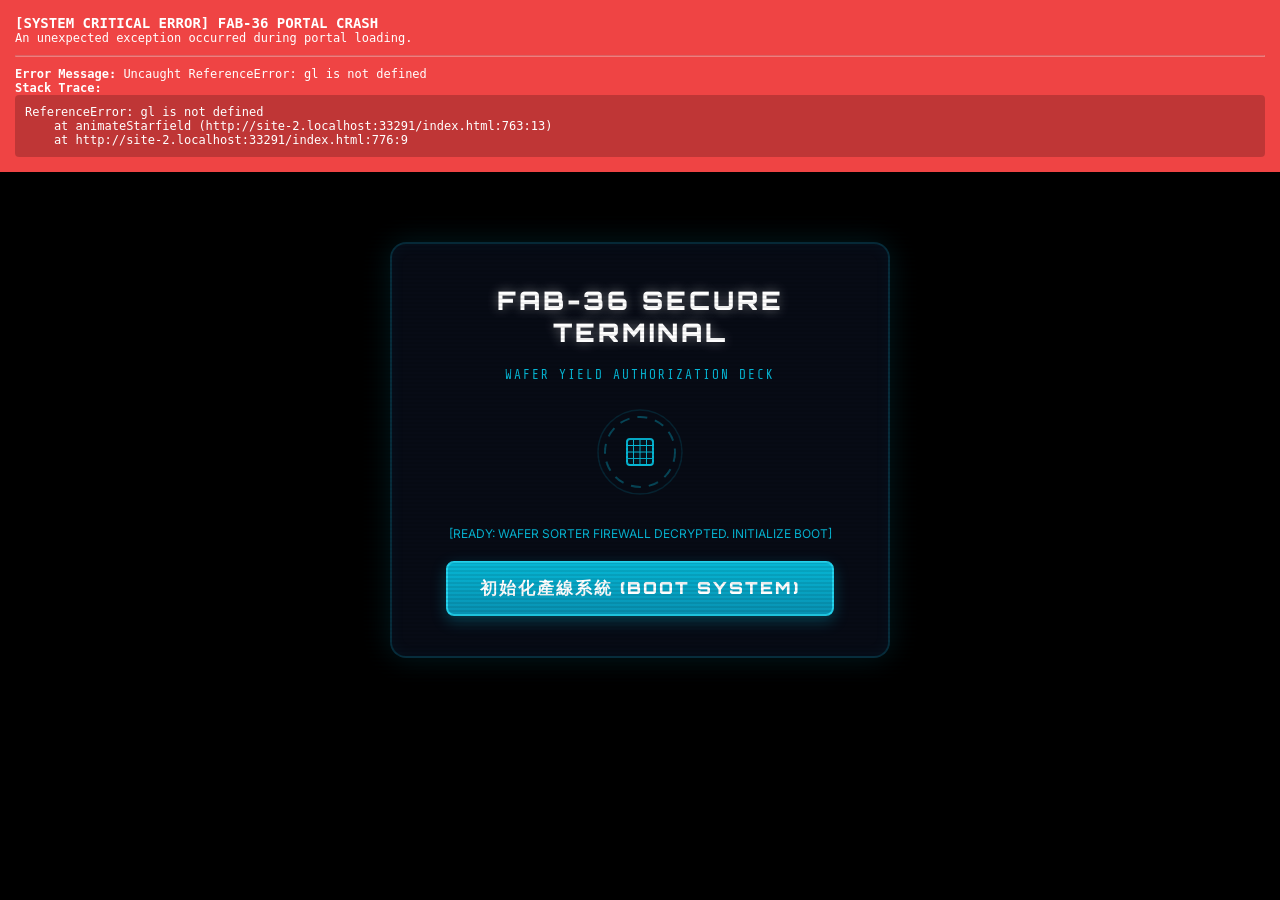
==== commit 00e54320: "Add files via upload" ====
--- a/index.html
+++ b/index.html
@@ -5,6 +5,7 @@
     <meta name="viewport" content="width=device-width, initial-scale=1.0">
     <title>「先進封裝」良率分類機 - FAB-36 Advanced Yield Optimization</title>
     <meta name="description" content="很久很久以前，在一個非常潔淨的無塵室裡……體驗半導體先進封裝製程良率分類的史詩級挑戰！">
+    <meta name="color-scheme" content="only dark">
     
     <!-- Google Fonts -->
     <link rel="preconnect" href="https://fonts.googleapis.com">
@@ -13,6 +14,7 @@
     
     <style>
         :root {
+            color-scheme: only dark;
             --neon-cyan: #06b6d4;
             --neon-yellow: #ffc500;
             --neon-blue: #4bd5ee;
@@ -578,6 +580,33 @@
     </a>
 
     <script>
+        // Global error logging for foolproof remote troubleshooting
+        window.onerror = function(message, source, lineno, colno, error) {
+            console.error("Global Error Caught:", message, "at", source, ":", lineno);
+            const errorMsg = error ? error.stack : `${message}\nLine: ${lineno}\nColumn: ${colno}`;
+            alert("導覽系統運行異常！\n詳細資訊:\n" + errorMsg);
+            
+            if (!document.getElementById('sys-critical-error-banner')) {
+                const banner = document.createElement('div');
+                banner.id = 'sys-critical-error-banner';
+                banner.style.position = 'fixed';
+                banner.style.top = '0';
+                banner.style.left = '0';
+                banner.style.width = '100vw';
+                banner.style.background = '#ef4444';
+                banner.style.color = '#ffffff';
+                banner.style.padding = '15px';
+                banner.style.zIndex = '99999';
+                banner.style.fontFamily = 'monospace';
+                banner.style.fontSize = '12px';
+                banner.style.whiteSpace = 'pre-wrap';
+                banner.style.boxShadow = '0 5px 15px rgba(0,0,0,0.5)';
+                banner.innerHTML = `<h3>[SYSTEM CRITICAL ERROR] FAB-36 PORTAL CRASH</h3><p>An unexpected exception occurred during portal loading.</p><hr style="margin: 10px 0; border-color: rgba(255,255,255,0.3);"/><p><strong>Error Message:</strong> ${message}</p><p><strong>Stack Trace:</strong></p><pre style="background: rgba(0,0,0,0.2); padding: 10px; border-radius: 4px; overflow-x: auto;">${errorMsg}</pre>`;
+                document.body.appendChild(banner);
+            }
+            return false;
+        };
+
         // --- WEB AUDIO API EPIC FANFARE SYNTH ENGINE ---
         let audioCtx = null;
         
@@ -671,10 +700,10 @@
 
         // --- INTERACTIVE CANVAS 3D STARFIELD ENGINE ---
         const canvas = document.getElementById('starfield');
-        const gl = canvas.getContext('2d');
+        const ctx = canvas.getContext('2d');
         
-        let width = canvas.width = window.innerWidth;
-        let height = canvas.height = window.innerHeight;
+        let width = canvas.width = window.innerWidth || 800;
+        let height = canvas.height = window.innerHeight || 600;
         
         const numStars = 280;
         const stars = [];
@@ -690,9 +719,9 @@
                 // Distribute in a 3D coordinate frame (-width to +width)
                 this.x = (Math.random() - 0.5) * width * 2;
                 this.y = (Math.random() - 0.5) * height * 2;
-                // Z represents distance from viewer
-                this.z = Math.random() * width;
-                this.color = Math.random() > 0.15 ? '#ffffff' : (Math.random() > 0.5 ? 'var(--neon-cyan)' : 'var(--neon-yellow)');
+                // Z represents distance from viewer (ensure minimum of 10 to prevent division by zero)
+                this.z = Math.random() * width + 10;
+                this.color = Math.random() > 0.15 ? '#ffffff' : (Math.random() > 0.5 ? '#06b6d4' : '#ffc500');
             }
 
             update() {
@@ -705,20 +734,21 @@
             }
 
             draw() {
-                // Project 3D coordinate to 2D screen coordinate
-                const k = 120 / this.z;
+                // Project 3D coordinate to 2D screen coordinate (protect z depth)
+                const depth = Math.max(1.0, this.z);
+                const k = 120 / depth;
                 const px = this.x * k + width / 2;
                 const py = this.y * k + height / 2;
                 
                 if (px >= 0 && px <= width && py >= 0 && py <= height) {
-                    const radius = (1 - this.z / width) * 2.8;
-                    const alpha = (1 - this.z / width);
+                    const radius = (1 - depth / width) * 2.8;
+                    const alpha = Math.max(0.1, 1 - depth / width);
                     
-                    gl.fillStyle = this.color;
-                    gl.globalAlpha = alpha;
-                    gl.beginPath();
-                    gl.arc(px, py, radius, 0, Math.PI * 2);
-                    gl.fill();
+                    ctx.fillStyle = this.color;
+                    ctx.globalAlpha = alpha;
+                    ctx.beginPath();
+                    ctx.arc(px, py, Math.max(0.5, radius), 0, Math.PI * 2);
+                    ctx.fill();
                 }
             }
         }
